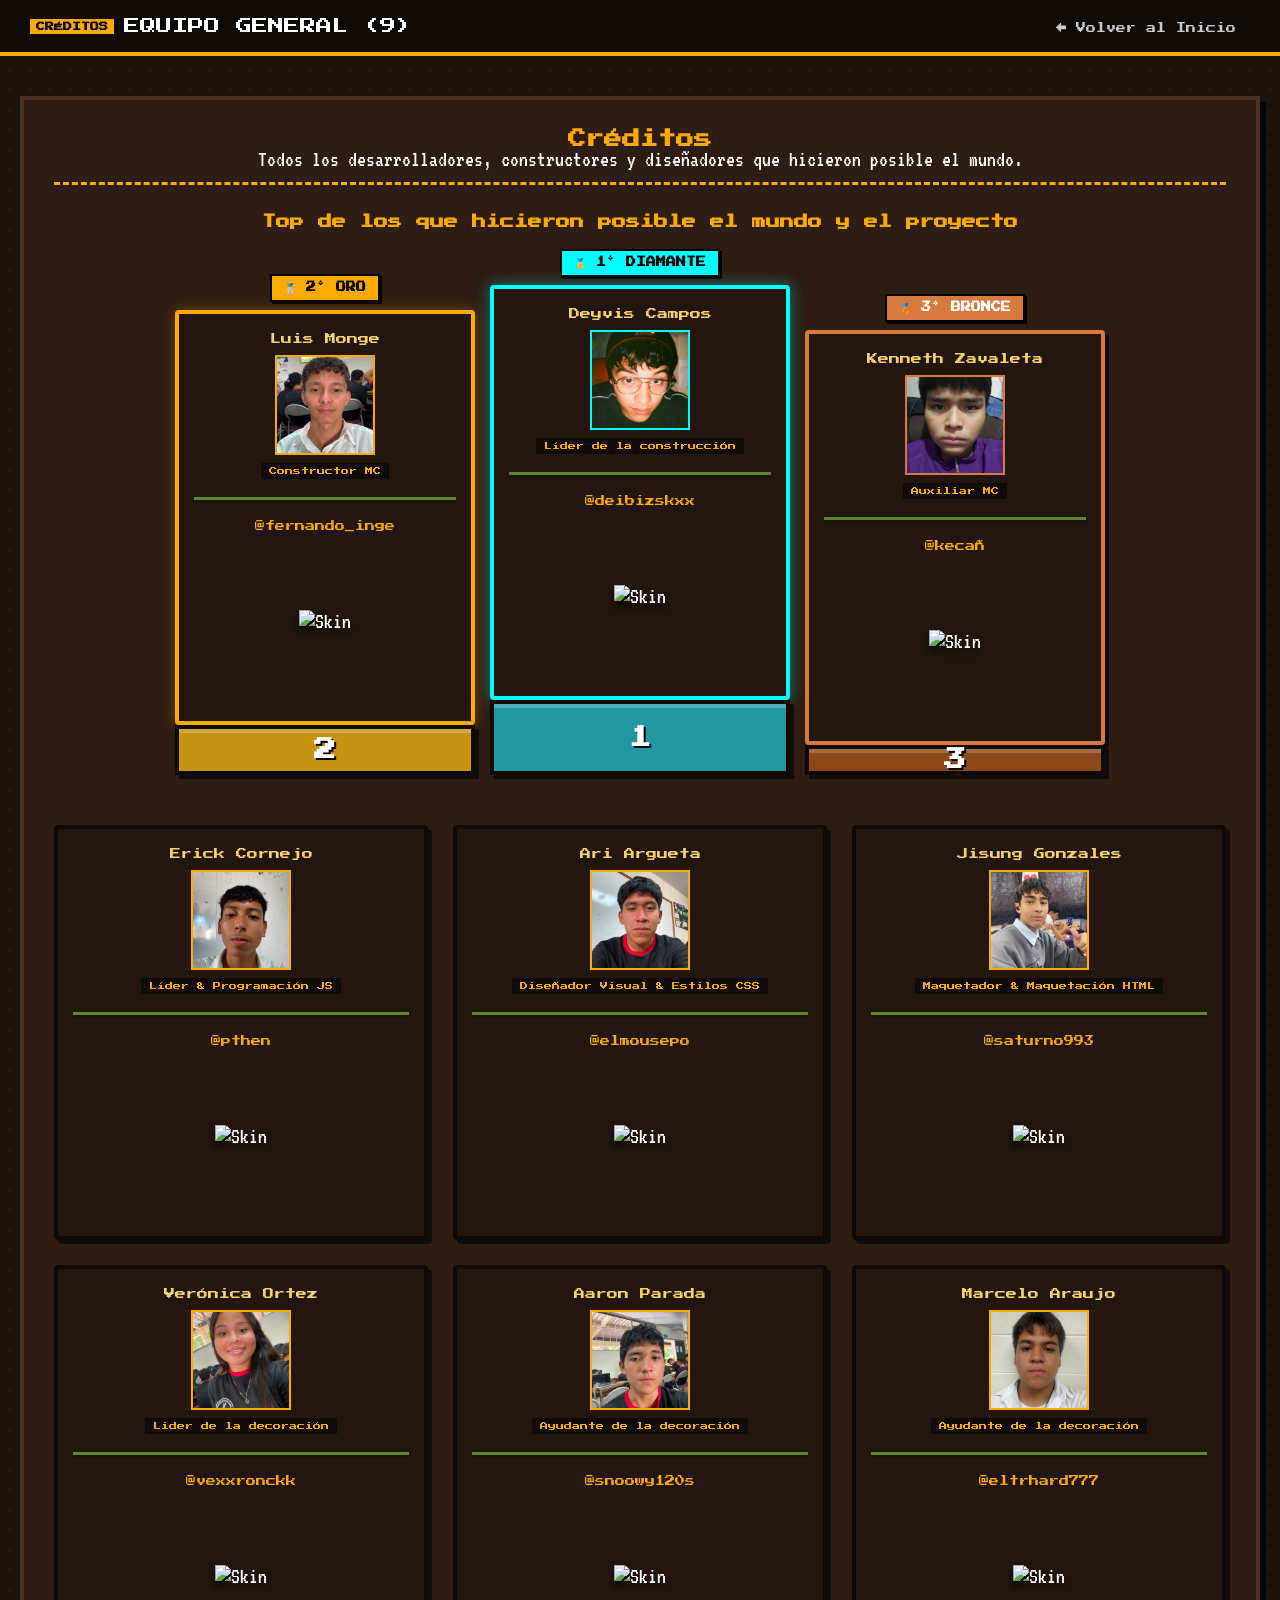
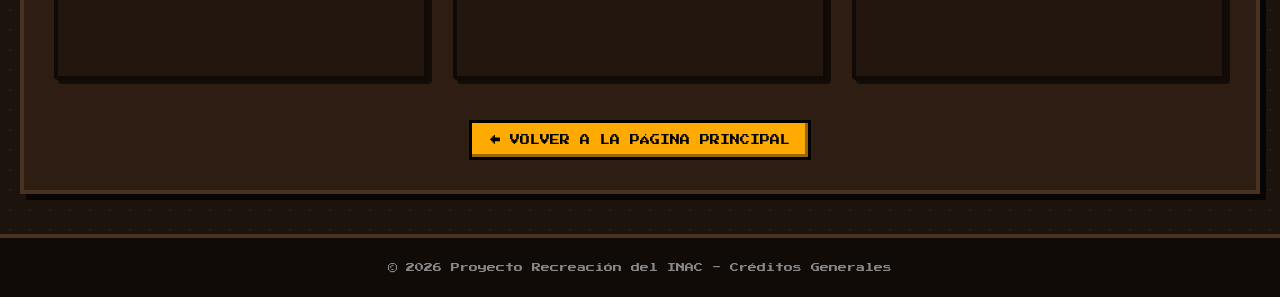
==== creditos.html @ 34fc0625 "versionnnnn" ====
<!DOCTYPE html>

<html lang="es">

<head>

    <meta charset="UTF-8">

    <meta name="viewport" content="width=device-width, initial-scale=1.0">

    <title>Créditos Generales - Recreación INAC</title>



    <link rel="preconnect" href="https://fonts.googleapis.com">

    <link rel="preconnect" href="https://fonts.gstatic.com" crossorigin>

    <link href="https://fonts.googleapis.com/css2?family=Press+Start+2P&family=VT323&display=swap" rel="stylesheet">



    <link rel="stylesheet" href="style.css">

</head>

<body>



    <nav class="game-nav">

        <div class="nav-brand">

            <span class="badge-tag">CRÉDITOS</span>

            <span class="brand-name">EQUIPO GENERAL (9)</span>

        </div>

        <ul class="nav-links">

            <li><a href="index.html" class="nav-btn">← Volver al Inicio</a></li>

        </ul>

    </nav>



    <main class="main-wrapper">

        <section class="mc-panel">

            <div class="panel-header text-center">

                <h2>Créditos</h2>

                <p class="credits-sub">Todos los desarrolladores, constructores y diseñadores que hicieron posible el
                    mundo.</p>

            </div>

            <!-- PODIO DE HONOR MC -->
            <div class="podium-container">
                <h3 class="panel-subtitle" style="text-align: center; color: var(--mc-gold); margin-bottom: 20px;">
                    Top de los que hicieron posible el mundo y el proyecto </h3>
                <div class="podium-grid">

                    <!-- 2° LUGAR: LUIS MONGE (ORO) -->
                    <div class="podium-item place-2">
                        <div class="podium-badge gold">🥈 2° ORO</div>
                        <div class="dev-card podium-card border-gold">
                            <div class="dev-real-section">
                                <span class="dev-name">Luis Monge</span>
                                <div class="dev-photo-box">
                                    <img src="fotos personas/Luis Fernando.jpeg" alt="Luis Monge"
                                        class="dev-photo border-gold-img">
                                </div>
                                <span class="dev-role">Constructor MC</span>
                            </div>
                            <div class="card-divider"></div>
                            <div class="dev-mc-section">
                                <span class="dev-nickname">@fernando_inge</span>
                                <div class="skin-box">
                                    <img src="https://visage.surgeplay.com/full/512/Grian.png" alt="Skin"
                                        class="mc-skin-animated">
                                </div>
                            </div>
                        </div>
                        <div class="podium-block block-gold">2</div>
                    </div>

                    <!-- 1° LUGAR: DEYVIS CAMPOS (DIAMANTE) -->
                    <div class="podium-item place-1">
                        <div class="podium-badge diamond">🥇 1° DIAMANTE</div>
                        <div class="dev-card podium-card border-diamond">
                            <div class="dev-real-section">
                                <span class="dev-name">Deyvis Campos</span>
                                <div class="dev-photo-box">
                                    <img src="fotos personas/Deyvis.jpeg" alt="Deyvis Campos"
                                        class="dev-photo border-diamond-img">
                                </div>
                                <span class="dev-role">Líder de la construcción</span>
                            </div>
                            <div class="card-divider"></div>
                            <div class="dev-mc-section">
                                <span class="dev-nickname">@deibizskxx</span>
                                <div class="skin-box">
                                    <img src="https://visage.surgeplay.com/full/512/Xisuma.png" alt="Skin"
                                        class="mc-skin-animated">
                                </div>
                            </div>
                        </div>
                        <div class="podium-block block-diamond">1</div>
                    </div>

                    <!-- 3° LUGAR: KENNETH ZAVALETA (HIERRO/BRONCE) -->
                    <div class="podium-item place-3">
                        <div class="podium-badge bronze">🥉 3° BRONCE</div>
                        <div class="dev-card podium-card border-bronze">
                            <div class="dev-real-section">
                                <span class="dev-name">Kenneth Zavaleta</span>
                                <div class="dev-photo-box">
                                    <img src="fotos personas/Kenneth Zavaleta.jpeg" alt="Kenneth Zavaleta"
                                        class="dev-photo border-bronze-img">
                                </div>
                                <span class="dev-role">Auxiliar MC</span>
                            </div>
                            <div class="card-divider"></div>
                            <div class="dev-mc-section">
                                <span class="dev-nickname">@kecañ</span>
                                <div class="skin-box">
                                    <img src="https://visage.surgeplay.com/full/512/Sizzler.png" alt="Skin"
                                        class="mc-skin-animated">
                                </div>
                            </div>
                        </div>
                        <div class="podium-block block-bronze">3</div>
                    </div>

                </div>
            </div>

            <div class="dev-grid-9">





                <div class="dev-card">

                    <div class="dev-real-section">

                        <span class="dev-name">Erick Cornejo</span>

                        <div class="dev-photo-box">

                            <img src="fotos personas/Erick Cornejo.jpeg" alt="Foto Real" class="dev-photo">

                        </div>

                        <span class="dev-role">Líder & Programación JS</span>

                    </div>

                    <div class="card-divider"></div>

                    <div class="dev-mc-section">

                        <span class="dev-nickname">@pthen</span>

                        <div class="skin-box">

                            <img src="https://visage.surgeplay.com/full/512/Steve.png" alt="Skin"
                                class="mc-skin-animated">

                        </div>

                    </div>

                </div>



                <div class="dev-card">

                    <div class="dev-real-section">

                        <span class="dev-name">Ari Argueta</span>

                        <div class="dev-photo-box">

                            <img src="fotos personas/Ari Argueta.jpeg" alt="Foto Real" class="dev-photo">

                        </div>

                        <span class="dev-role">Diseñador Visual & Estilos CSS</span>

                    </div>

                    <div class="card-divider"></div>

                    <div class="dev-mc-section">

                        <span class="dev-nickname">@elmousepo</span>

                        <div class="skin-box">

                            <img src="https://visage.surgeplay.com/full/512/Squeezie.png" alt="Skin"
                                class="mc-skin-animated">

                        </div>

                    </div>

                </div>



                <div class="dev-card">

                    <div class="dev-real-section">

                        <span class="dev-name">Jisung Gonzales</span>

                        <div class="dev-photo-box">

                            <img src="fotos personas/Jisung.jpeg" alt="Foto Real" class="dev-photo">

                        </div>

                        <span class="dev-role">Maquetador & Maquetación HTML</span>

                    </div>

                    <div class="card-divider"></div>

                    <div class="dev-mc-section">

                        <span class="dev-nickname">@saturno993</span>

                        <div class="skin-box">

                            <img src="https://visage.surgeplay.com/full/512/MumboJumbo.png" alt="Skin"
                                class="mc-skin-animated">

                        </div>

                    </div>

                </div>














                <div class="dev-card">

                    <div class="dev-real-section">

                        <span class="dev-name">Verónica Ortez</span>

                        <div class="dev-photo-box">

                            <img src="fotos personas/Veronica Morales.jpeg" alt="Foto Real" class="dev-photo">

                        </div>

                        <span class="dev-role">Lider de la decoración</span>

                    </div>

                    <div class="card-divider"></div>

                    <div class="dev-mc-section">

                        <span class="dev-nickname">@vexxronckk</span>

                        <div class="skin-box">

                            <img src="https://visage.surgeplay.com/full/512/Hannahxxrose.png" alt="Skin"
                                class="mc-skin-animated">

                        </div>

                    </div>

                </div>



                <div class="dev-card">

                    <div class="dev-real-section">

                        <span class="dev-name">Aaron Parada</span>

                        <div class="dev-photo-box">

                            <img src="fotos personas/Aaron Parada.jpeg" alt="Foto Real" class="dev-photo">

                        </div>

                        <span class="dev-role">Ayudante de la decoración</span>

                    </div>

                    <div class="card-divider"></div>

                    <div class="dev-mc-section">

                        <span class="dev-nickname">@snoowy120s</span>

                        <div class="skin-box">

                            <img src="https://visage.surgeplay.com/full/512/Skeppy.png" alt="Skin"
                                class="mc-skin-animated">

                        </div>

                    </div>

                </div>



                <div class="dev-card">

                    <div class="dev-real-section">

                        <span class="dev-name">Marcelo Araujo</span>

                        <div class="dev-photo-box">

                            <img src="fotos personas/Marcelo A.jpeg" alt="Foto Real" class="dev-photo">

                        </div>

                        <span class="dev-role">Ayudante de la decoración</span>

                    </div>

                    <div class="card-divider"></div>

                    <div class="dev-mc-section">

                        <span class="dev-nickname">@eltrhard777</span>

                        <div class="skin-box">

                            <img src="https://visage.surgeplay.com/full/512/Notch.png" alt="Skin"
                                class="mc-skin-animated">

                        </div>

                    </div>

                </div>



            </div>



            <div class="text-center margin-top-40">

                <a href="index.html" class="pixel-btn btn-gold">← VOLVER A LA PÁGINA PRINCIPAL</a>

            </div>

        </section>

    </main>



    <footer class="game-footer">

        <p>&copy; 2026 Proyecto Recreación del INAC - Créditos Generales</p>

    </footer>



    <script src="script.js"></script>

</body>

</html>
---- style.css ----
/* ==========================================================
   VARIABLES GLOBALES & ESTILOS BASE
   ========================================================== */
:root {
    --mc-dark-bg: #1c130d;
    --mc-panel-bg: #2d1d13;
    --mc-border: #4a3222;
    --mc-gold: #ffaa00;
    --mc-green: #5b8731;
    --mc-skin-bg: #f4d06f;
    --font-pixel: 'Press Start 2P', monospace;
    --font-text: 'VT323', monospace;
}

* {
    box-sizing: border-box;
    margin: 0;
    padding: 0;
}

body {
    background-color: var(--mc-dark-bg);
    color: #ffffff;
    font-family: var(--font-text);
    font-size: 22px;
    background-image: radial-gradient(rgba(255, 255, 255, 0.05) 1px, transparent 0);
    background-size: 20px 20px;
}

/* ==========================================================
   NAVBAR SUPERIOR TIPO MENÚ DE JUEGO
   ========================================================== */
.game-nav {
    background: #110b07;
    border-bottom: 4px solid var(--mc-gold);
    display: flex;
    justify-content: space-between;
    align-items: center;
    padding: 15px 30px;
    position: sticky;
    top: 0;
    z-index: 100;
}

.nav-brand {
    display: flex;
    align-items: center;
    gap: 10px;
}

.badge-tag {
    background: var(--mc-gold);
    color: #000;
    font-family: var(--font-pixel);
    font-size: 9px;
    padding: 3px 6px;
    font-weight: bold;
}

.brand-name {
    font-family: var(--font-pixel);
    font-size: 16px;
    color: #fff;
}

.nav-links {
    display: flex;
    list-style: none;
    gap: 15px;
}

.nav-btn {
    color: #ccc;
    text-decoration: none;
    font-family: var(--font-pixel);
    font-size: 10px;
    padding: 8px 12px;
    border: 2px solid transparent;
    transition: 0.2s;
}

.nav-btn:hover {
    color: var(--mc-gold);
    border-color: var(--mc-gold);
    background: rgba(255, 170, 0, 0.1);
}

.btn-highlight {
    background: var(--mc-green);
    color: #fff;
    border: 2px solid #000;
}

/* ==========================================================
   PANEL CONTENEDOR Y HERO
   ========================================================== */
.hero-panel {
    background: linear-gradient(rgba(0,0,0,0.7), rgba(0,0,0,0.85)), url('Fondo\ Titular\ MC.jpeg') center/cover;
    text-align: center;
    padding: 80px 20px;
    border-bottom: 5px solid var(--mc-border);
    
}

.glitch-title {
    font-family: var(--font-pixel);
    font-size: 32px;
    color: var(--mc-gold);
    text-shadow: 4px 4px 0px #000;
}

.hero-sub {
    font-size: 24px;
    margin: 15px 0;
    color: #ddd;
}

.main-wrapper {
    max-width: 1300px;
    margin: 40px auto;
    padding: 0 20px;
}

.mc-panel {
    background: var(--mc-panel-bg);
    border: 4px solid var(--mc-border);
    box-shadow: 6px 6px 0px rgba(0, 0, 0, 0.7);
    padding: 30px;
    margin-bottom: 40px;
}

.panel-header {
    border-bottom: 3px dashed var(--mc-gold);
    padding-bottom: 12px;
    margin-bottom: 25px;
}

.panel-header h2 {
    font-family: var(--font-pixel);
    font-size: 18px;
    color: var(--mc-gold);
}

/* ==========================================================
   GALERÍA SECCIÓN Y BANNERS LATERALES
   ========================================================== */
/* Contenedor principal flex para alinear todo */
/* Ampliamos el ancho máximo de la sección a 100% para dar espacio a los bordes */
.galeria-seccion {
    display: flex !important;
    justify-content: center !important;
    align-items: flex-start !important;
    gap: 30px !important;
    width: 100% !important;
    max-width: 1500px !important;
    margin: 40px auto !important;
    padding: 0 20px !important;
}


.main-panel {
    flex: 1;
    max-width: 1100px !important; 
    margin-bottom: 0 !important;
}

#galeria {
    position: relative !important;
}


.side-banner {
    width: auto !important;
    height: auto !important;
    max-width: 280px   !important;
    position: sticky !important;
    top: 90px !important; 
}


.left-banner {
    float: left !important;
    margin-left: -300px !important; 
}

.right-banner {
    float: right !important;
    margin-right: -300px !important; 
}


.banner-frame {
    width: fit-content !important;
    height: fit-content !important;
    background-color: #23160e;
    border: 4px solid var(--mc-border);
    box-shadow: 4px 4px 0px rgba(0,0,0,0.8);
}

.banner-frame img, 
.banner-frame video {
  width: 100% !important;
    height: auto !important;        
    max-height: 70vh !important;    
    display: block !important;
}


#galeria::after {
    content: "";
    display: table;
    clear: both;
}


@media (max-width: 1500px) {
    .side-banner {
        display: none !important;
    }
}
/* ==========================================================
   GALERÍA CARRUSEL
   ========================================================== */
.gallery-viewport {
    position: relative;
    overflow: hidden;
    border: 4px solid #000;
    height: 420px;
}

.gallery-track {
    display: flex;
    height: 100%;
    transition: transform 0.4s ease;
}

.gallery-item {
    min-width: 100%;
    position: relative;
}

.gallery-item img {
    width: 100%;
    height: 100%;
    object-fit: cover;
}

.item-overlay {
    position: absolute;
    bottom: 0;
    width: 100%;
    background: rgba(0,0,0,0.8);
    padding: 10px;
    font-family: var(--font-pixel);
    font-size: 10px;
    text-align: center;
}

.nav-arrow {
    position: absolute;
    top: 50%;
    transform: translateY(-50%);
    background: var(--mc-gold);
    border: 2px solid #000;
    font-size: 20px;
    padding: 10px;
    cursor: pointer;
    z-index: 5;
}

.nav-arrow.left { left: 10px; }
.nav-arrow.right { right: 10px; }

/* VERSUS / COMPARATIVA */
.panel-subtitle {
    font-family: var(--font-pixel);
    font-size: 14px;
    color: var(--mc-gold);
    margin: 25px 0 15px 0;
}

.versus-grid {
    display: grid;
    grid-template-columns: 1fr 1fr;
    gap: 20px;
    margin-top: 15px;
}

.versus-card {
    position: relative;
    border: 3px solid #000;
    text-align: center;
}

.versus-card img {
    width: 100%;
    display: block;
}

.versus-badge {
    position: absolute;
    top: 10px;
    left: 10px;
    font-family: var(--font-pixel);
    font-size: 8px;
    padding: 4px 8px;
    color: #fff;
}

.versus-badge.mc { background: var(--mc-green); }
.versus-badge.real { background: #c0392b; }

/* LORE */
.lore-columns {
    display: grid;
    grid-template-columns: repeat(auto-fit, minmax(260px, 1fr));
    gap: 20px;
}

.lore-box {
    background: rgba(0,0,0,0.3);
    padding: 20px;
    border-left: 4px solid var(--mc-gold);
}

.chips-list {
    list-style: none;
    display: flex;
    gap: 8px;
    flex-wrap: wrap;
    margin-top: 10px;
}

.chips-list li {
    background: var(--mc-gold);
    color: #000;
    font-family: var(--font-pixel);
    font-size: 8px;
    padding: 3px 6px;
}

/* ==========================================================
   GRID DE 9 INTEGRANTES EN creditos.html
   ========================================================== */
.dev-grid-9 {

    display: grid;

    grid-template-columns: repeat(auto-fit, minmax(280px, 1fr));

    gap: 25px;

    margin-top: 30px;

}



.dev-card {

    background-color: #23160e;

    border: 4px solid #110905;

    box-shadow: 4px 4px 0px rgba(0, 0, 0, 0.6);

    padding: 20px 15px;

    text-align: center;

    border-radius: 4px;

}



.dev-name {

    display: block;

    font-family: var(--font-pixel);

    font-size: 11px;

    color: var(--mc-skin-bg);

    margin-bottom: 10px;

}



.dev-photo-box {

    width: 100px;

    height: 100px;

    margin: 0 auto;

}



.dev-photo {

    width: 100%;

    height: 100%;

    object-fit: cover;

    border: 2px solid var(--mc-gold);

}



.dev-role {

    display: inline-block;

    font-family: var(--font-pixel);

    font-size: 8px;

    color: var(--mc-gold);

    margin-top: 8px;

    background: rgba(0, 0, 0, 0.5);

    padding: 4px 8px;

}

/* SEPARADOR TIPO PASTO/TIERRA */
.card-divider {
    width: 100%;
    height: 6px;
    background-color: var(--mc-green);
    border-bottom: 3px solid #1c130d;
    margin: 18px 0;
}

.dev-nickname {
    display: block;
    font-family: var(--font-pixel);
    font-size: 10px;
    color: var(--mc-gold);
    margin-bottom: 10px;
}

.skin-box {
    height: 160px;
    display: flex;
    justify-content: center;
    align-items: center;
}

.mc-skin-animated {
    max-height: 100%;
    image-rendering: pixelated;
    filter: drop-shadow(0 6px 4px rgba(0,0,0,0.6));
    animation: flotar 3s ease-in-out infinite;
}

@keyframes flotar {
    0%, 100% { transform: translateY(0px); }
    50% { transform: translateY(-8px); }
}

/* BOTONES GLOBALES */
.pixel-btn {
    display: inline-block;
    font-family: var(--font-pixel);
    font-size: 10px;
    padding: 12px 18px;
    text-decoration: none;
    color: #fff;
    background: #337ab7;
    border: 3px solid #000;
    box-shadow: inset -3px -3px 0px rgba(0,0,0,0.4);
}

.btn-gold { background: var(--mc-gold); color: #000; }
.btn-large { font-size: 11px; padding: 18px 24px; }
.text-center { text-align: center; }
.margin-top-40 { margin-top: 40px; }

/* QR CODE MODAL */
.mc-modal-overlay {
    position: fixed;
    top: 0;
    left: 0;
    width: 100%;
    height: 100%;
    background: rgba(0, 0, 0, 0.85);
    display: flex;
    justify-content: center;
    align-items: center;
    z-index: 1000;
    opacity: 0;
    visibility: hidden;
    transition: opacity 0.3s, visibility 0.3s;
}

.mc-modal-overlay.active {
    opacity: 1;
    visibility: visible;
}

.mc-modal {
    background: var(--mc-panel-bg);
    border: 4px solid var(--mc-border);
    box-shadow: 0 0 30px rgba(0, 0, 0, 0.8), inset 0 0 30px rgba(255, 170, 0, 0.1);
    padding: 30px;
    border-radius: 8px;
    text-align: center;
    max-width: 400px;
    width: 90%;
    transform: scale(0.8);
    transition: transform 0.3s;
}

.mc-modal-overlay.active .mc-modal {
    transform: scale(1);
}

.mc-modal h3 {
    font-family: var(--font-pixel);
    font-size: 18px;
    color: var(--mc-gold);
    margin-bottom: 20px;
    text-shadow: 2px 2px 0px #000;
}

#qrcode {
    margin: 0 auto 20px;
    background: #fff;
    padding: 10px;
    border: 3px solid var(--mc-gold);
    display: inline-block;
}

.mc-modal .close-modal {
    background: var(--mc-gold);
    color: #000;
    border: 2px solid #000;
    font-family: var(--font-pixel);
    font-size: 10px;
    padding: 10px 20px;
    cursor: pointer;
    transition: 0.2s;
}

.mc-modal .close-modal:hover {
    background: #ffcc00;
    box-shadow: inset -3px -3px 0px rgba(0,0,0,0.4);
}




/* VIDEO ANNOUNCEMENT MODAL */
.video-modal {
    background: var(--mc-panel-bg);
    border: 4px solid var(--mc-border);
    box-shadow: 0 0 30px rgba(0, 0, 0, 0.8), inset 0 0 30px rgba(255, 170, 0, 0.1);
    padding: 20px;
    max-width: 800px;
    text-align: center;
}

.video-modal h3 {
    font-family: var(--font-pixel);
    font-size: 18px;
    color: var(--mc-gold);
    margin-bottom: 20px;
    text-shadow: 2px 2px 0px #000;
}

.video-modal video {
    width: 100%;
    border: 3px solid var(--mc-gold);
    border-radius: 4px;
    background: #000;
}

.video-modal .close-modal {
    background: var(--mc-gold);
    color: #000;
    border: 2px solid #000;
    font-family: var(--font-pixel);
    font-size: 10px;
    padding: 10px 20px;
    cursor: pointer;
    margin-top: 20px;
    transition: 0.2s;
}

.video-modal .close-modal:hover {
    background: #ffcc00;
}

/* NAV BUTTONS */
.nav-btn-qr, .nav-btn-fnaf, .nav-btn-video {
    display: inline-flex;
    align-items: center;
    gap: 5px;
}

.hero-cta {
    display: flex;
    flex-wrap: wrap;
    justify-content: center;
    gap: 15px;
    margin-top: 20px;
}

/* FOOTER */
.game-footer {
    text-align: center;
    padding: 25px;
    background: #110b07;
    font-family: var(--font-pixel);
    font-size: 9px;
    color: #888;
    border-top: 4px solid var(--mc-border);
}

/* ADAPTABILIDAD */
@media (max-width: 1150px) {
    .side-banner {
        display: none; 
    }
    .galeria-seccion {
        max-width: 100% !important;
    }
}

@media (max-width: 600px) {
    .versus-grid { grid-template-columns: 1fr; }
    .gallery-viewport { height: 260px; }
}

/* ESTRUCTURA GENERAL DEL PODIO */
/* ESTRUCTURA GENERAL DEL PODIO */
.podium-container {
    margin: 30px auto 50px auto;
    width: 100%;
    max-width: 1000px;
}

.podium-grid {
    display: flex;
    justify-content: center;
    align-items: flex-end;
    gap: 15px;
}

.podium-item {
    display: flex;
    flex-direction: column;
    align-items: center;
    flex: 1;
    max-width: 300px;
}

/* ORDEN Y ALTURAS EN PODIO */
.place-1 { order: 2; z-index: 3; }
.place-2 { order: 1; z-index: 2; }
.place-3 { order: 3; z-index: 1; }

.podium-card {
    width: 100%;
    box-sizing: border-box;
}

/* MEDALLAS INSIGNIA */
.podium-badge {
    font-family: var(--font-pixel);
    font-size: 10px;
    padding: 6px 12px;
    margin-bottom: 8px;
    border: 2px solid #000;
    box-shadow: 2px 2px 0px #000;
    text-transform: uppercase;
    font-weight: bold;
}

.podium-badge.diamond { background: #00ffff; color: #000; }
.podium-badge.gold { background: #ffaa00; color: #000; }
.podium-badge.bronze { background: #d77a3e; color: #fff; }

/* BORDES TEMÁTICOS PARA CADA LUGAR */
.border-diamond { border-color: #00ffff !important; box-shadow: 0 0 15px rgba(0, 255, 255, 0.4) !important; }
.border-diamond-img { border-color: #00ffff !important; }

.border-gold { border-color: #ffaa00 !important; box-shadow: 0 0 15px rgba(255, 170, 0, 0.3) !important; }
.border-gold-img { border-color: #ffaa00 !important; }

.border-bronze { border-color: #d77a3e !important; }
.border-bronze-img { border-color: #d77a3e !important; }

/* BLOQUES DE BASE TIPO MINECRAFT */
.podium-block {
    width: 100%;
    display: flex;
    justify-content: center;
    align-items: center;
    font-family: var(--font-pixel);
    font-size: 22px;
    font-weight: bold;
    color: #fff;
    text-shadow: 2px 2px 0 #000;
    border: 4px solid #110905;
    box-shadow: inset 0 4px 0 rgba(255,255,255,0.2), 4px 4px 0px rgba(0, 0, 0, 0.6);
}

/* 1er lugar (Diamante) más alto, 2do (Oro) mediano, 3ro (Bronce) bajo */
.block-diamond { height: 75px; background: #2299a0; }
.block-gold { height: 50px; background: #c69214; }
.block-bronze { height: 30px; background: #8a4819; }

/* RESPONSIVE PARA MÓVILES */
@media (max-width: 768px) {
    .podium-grid {
        flex-direction: column;
        align-items: center;
    }
    .place-1 { order: 1; }
    .place-2 { order: 2; }
    .place-3 { order: 3; }
    .podium-item { width: 100%; }
}
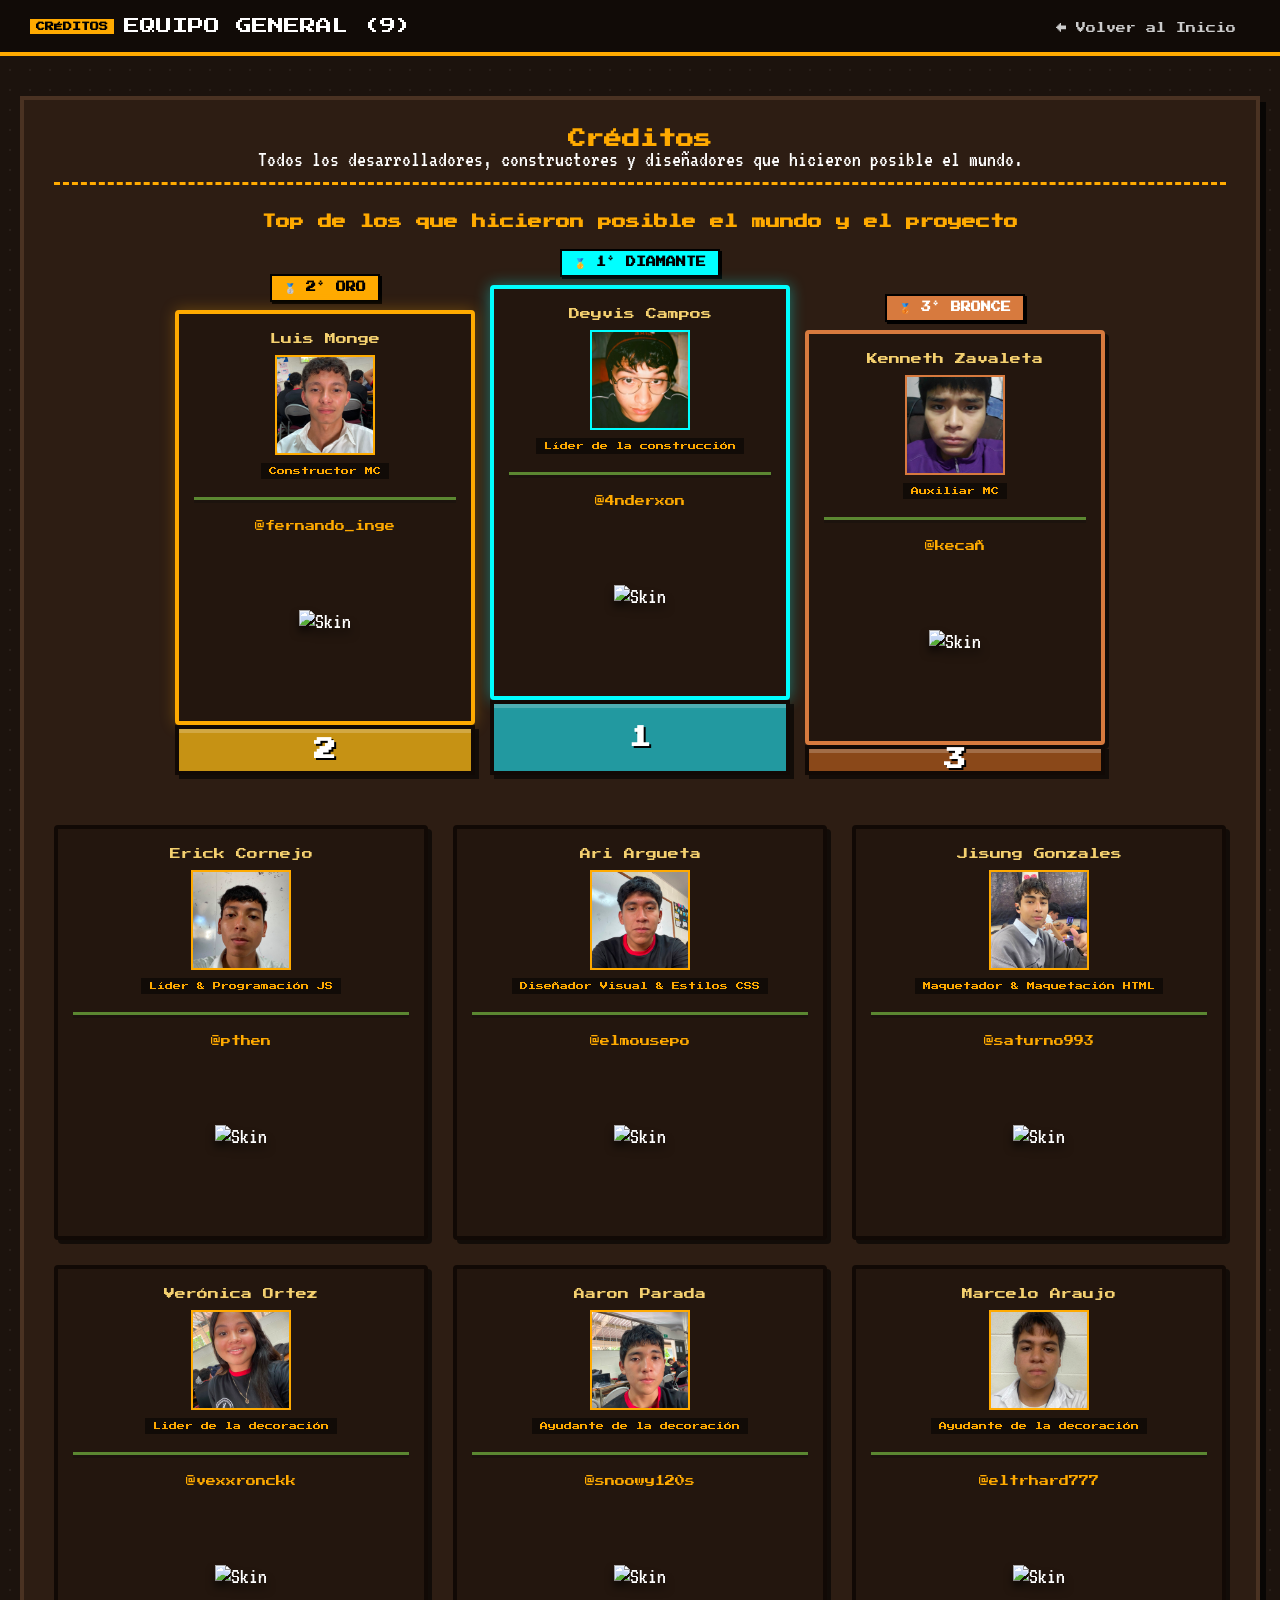
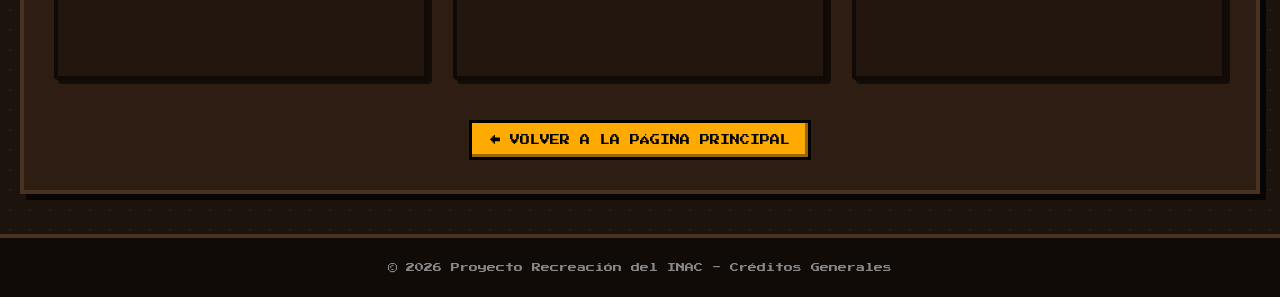
==== commit b651edc8: "Update creditos.html" ====
--- a/creditos.html
+++ b/creditos.html
@@ -105,7 +105,7 @@
                             </div>
                             <div class="card-divider"></div>
                             <div class="dev-mc-section">
-                                <span class="dev-nickname">@deibizskxx</span>
+                                <span class="dev-nickname">@4nderxon</span>
                                 <div class="skin-box">
                                     <img src="https://visage.surgeplay.com/full/512/Xisuma.png" alt="Skin"
                                         class="mc-skin-animated">
--- a/style.css
+++ b/style.css
@@ -488,7 +488,6 @@
 .text-center { text-align: center; }
 .margin-top-40 { margin-top: 40px; }
 
-/* QR CODE MODAL */
 .mc-modal-overlay {
     position: fixed;
     top: 0;
@@ -521,6 +520,11 @@
     width: 90%;
     transform: scale(0.8);
     transition: transform 0.3s;
+    /* CENTRADO FLEXBOX */
+    display: flex;
+    flex-direction: column;
+    align-items: center;
+    justify-content: center;
 }
 
 .mc-modal-overlay.active .mc-modal {
@@ -535,12 +539,20 @@
     text-shadow: 2px 2px 0px #000;
 }
 
-#qrcode {
-    margin: 0 auto 20px;
+/* Corregido el selector ID a #qr-code y centrado de imagen interna */
+#qr-code {
+    margin: 0 auto 20px auto;
     background: #fff;
     padding: 10px;
     border: 3px solid var(--mc-gold);
-    display: inline-block;
+    display: flex;
+    justify-content: center;
+    align-items: center;
+}
+
+#qr-code img, #qr-code canvas {
+    display: block;
+    margin: 0 auto;
 }
 
 .mc-modal .close-modal {
@@ -552,6 +564,8 @@
     padding: 10px 20px;
     cursor: pointer;
     transition: 0.2s;
+    position: relative;
+    z-index: 10;
 }
 
 .mc-modal .close-modal:hover {
@@ -733,4 +747,72 @@
     .place-2 { order: 2; }
     .place-3 { order: 3; }
     .podium-item { width: 100%; }
+}
+
+/* AJUSTES RESPONSIVOS PARA CELULARES */
+@media screen and (max-width: 768px) {
+    /* Ajuste global de contenedores */
+    body {
+        overflow-x: hidden;
+    }
+
+    /* Adaptación del Menú */
+    .game-nav {
+        flex-direction: column;
+        padding: 10px;
+        position: relative;
+    }
+
+    .nav-links {
+        flex-wrap: wrap;
+        justify-content: center;
+        gap: 5px;
+        margin-top: 10px;
+        padding: 0;
+    }
+
+    .nav-btn {
+        font-size: 11px;
+        padding: 6px 10px;
+    }
+
+    /* Adaptación de Secciones y Tarjetas */
+    .hero-panel, 
+    .hero-content,
+    main, 
+    section,
+    .mc-modal {
+        width: 100% !important;
+        max-width: 100% !important;
+        box-sizing: border-box;
+    }
+
+    .glitch-title {
+        font-size: 24px;
+        text-align: center;
+    }
+
+    .hero-sub {
+        font-size: 13px;
+        text-align: center;
+        padding: 0 10px;
+    }
+
+    .hero-cta {
+        flex-direction: column;
+        align-items: center;
+        gap: 10px;
+    }
+
+    .pixel-btn {
+        width: 90%;
+        text-align: center;
+    }
+
+    /* Galería y Comparativa */
+    .gallery-container,
+    .comparison-container {
+        grid-template-columns: 1fr !important;
+        width: 100%;
+    }
 }
